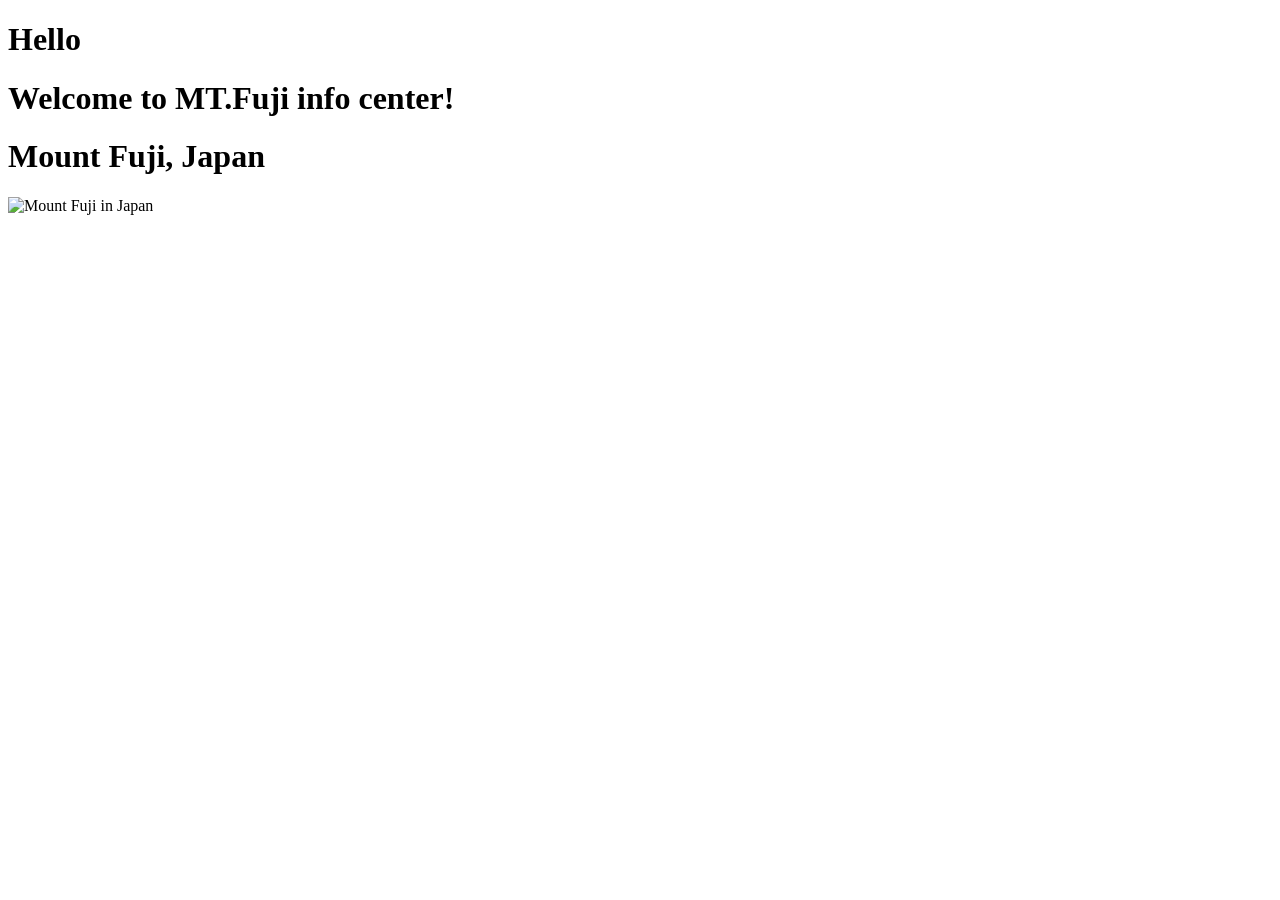
==== index.html @ 7f0abf56 "Added Picture and basic HTML" ====
<!DOCTYPE html>
<html>
  <head> 
    <title>HTML Practice</title> 
  </head> 
  <body> 
    <h1>Hello</h1>
  </body> 
     <h1>Welcome to MT.Fuji info center!</h1>
</html>

<h1>Mount Fuji, Japan</h1>

    <img src="https://res.cloudinary.com/jnto/image/upload/w_750,h_503,fl_lossy,f_auto/v1531981666/fujiguide/SG010_6" alt="Mount Fuji in Japan" width="600">
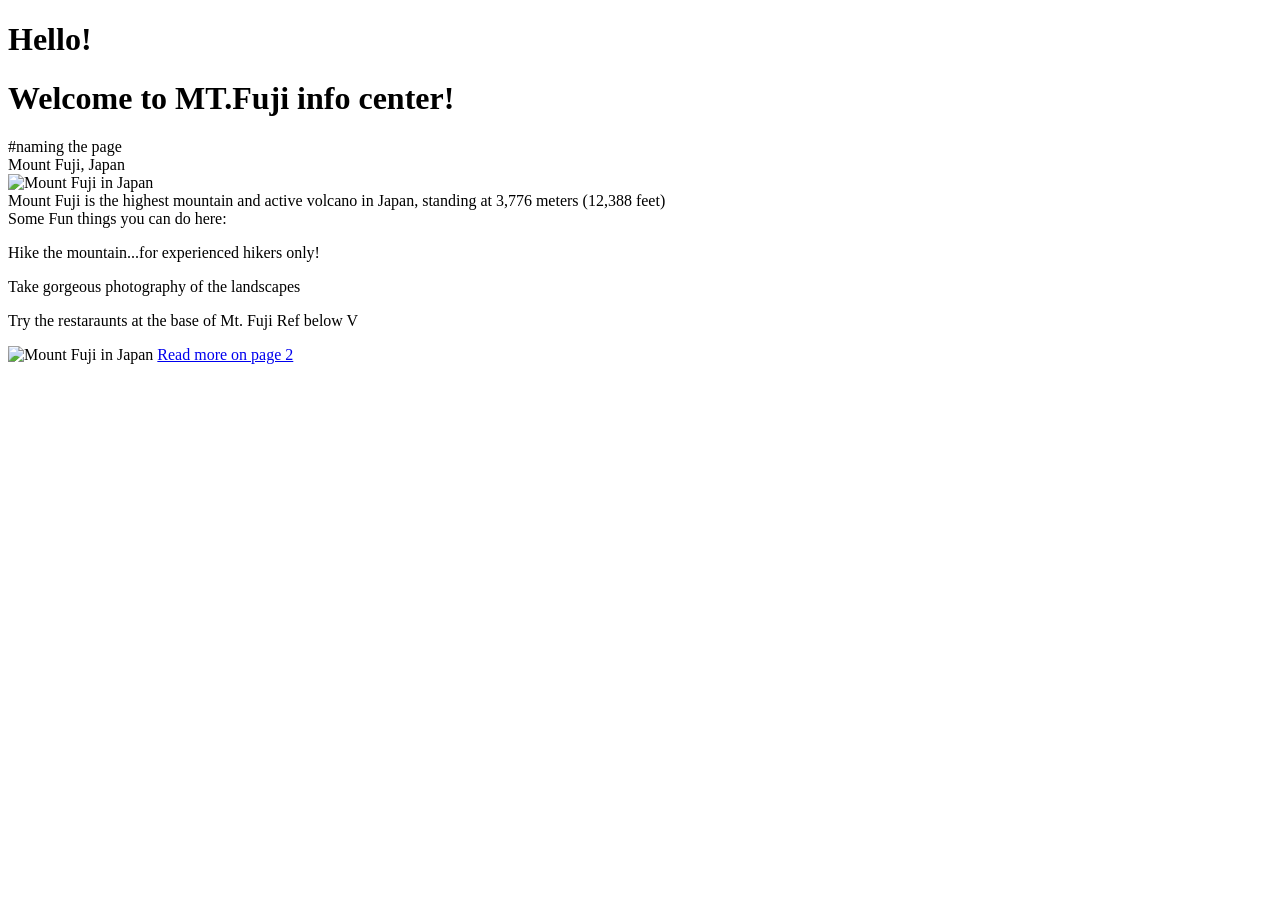
==== commit b0dc5c0e: "Adding new files/HTML" ====
--- a/index.html
+++ b/index.html
@@ -4,11 +4,21 @@
     <title>HTML Practice</title> 
   </head> 
   <body> 
-    <h1>Hello</h1>
+    <h1>Hello!</h1>
   </body> 
-     <h1>Welcome to MT.Fuji info center!</h1>
+     <h1>Welcome to MT.Fuji info center!</h1> #naming the page
 </html>
 
-<h1>Mount Fuji, Japan</h1>
+<main>Mount Fuji, Japan</main>
+    <img src="https://res.cloudinary.com/jnto/image/upload/w_750,h_503,fl_lossy,f_auto/v1531981666/fujiguide/SG010_6" alt="Mount Fuji in Japan" width="600">
+    <main>Mount Fuji is the highest mountain and active volcano in Japan, standing at 3,776 meters (12,388 feet)</main>
 
-    <img src="https://res.cloudinary.com/jnto/image/upload/w_750,h_503,fl_lossy,f_auto/v1531981666/fujiguide/SG010_6" alt="Mount Fuji in Japan" width="600">+
+    <main>Some Fun things you can do here:</main>
+<p>Hike the mountain...for experienced hikers only!</p>
+<p>Take gorgeous photography of the landscapes</p>
+<p>Try the restaraunts at the base of Mt. Fuji Ref below V</p>
+    <img src="https://encrypted-tbn0.gstatic.com/images?q=tbn:ANd9GcS5LBBjCcuRZJaON_Ni6Y6NNh1Oo_mlsjkUwfTGwX5XCo94fc3JbDLUpdI&s=10" alt="Mount Fuji in Japan" width="600">
+
+
+    <a href="page2.html">Read more on page 2</a>
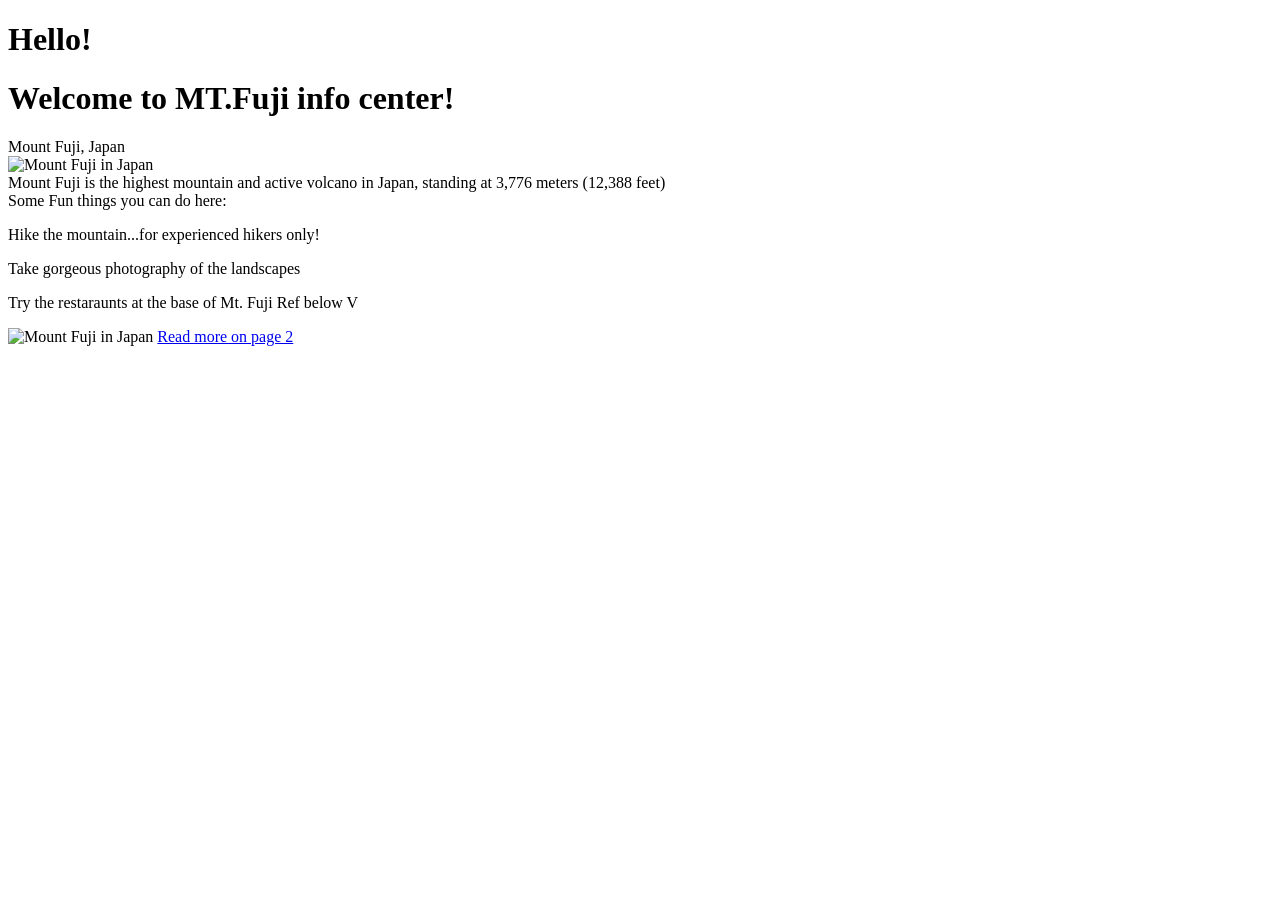
==== commit 5d5033d4: "Fix header formatting in index.html" ====
--- a/index.html
+++ b/index.html
@@ -6,7 +6,7 @@
   <body> 
     <h1>Hello!</h1>
   </body> 
-     <h1>Welcome to MT.Fuji info center!</h1> #naming the page
+     <h1>Welcome to MT.Fuji info center!</h1> 
 </html>
 
 <main>Mount Fuji, Japan</main>
@@ -21,4 +21,4 @@
     <img src="https://encrypted-tbn0.gstatic.com/images?q=tbn:ANd9GcS5LBBjCcuRZJaON_Ni6Y6NNh1Oo_mlsjkUwfTGwX5XCo94fc3JbDLUpdI&s=10" alt="Mount Fuji in Japan" width="600">
 
 
-    <a href="page2.html">Read more on page 2</a>+    <a href="page2.html">Read more on page 2</a>
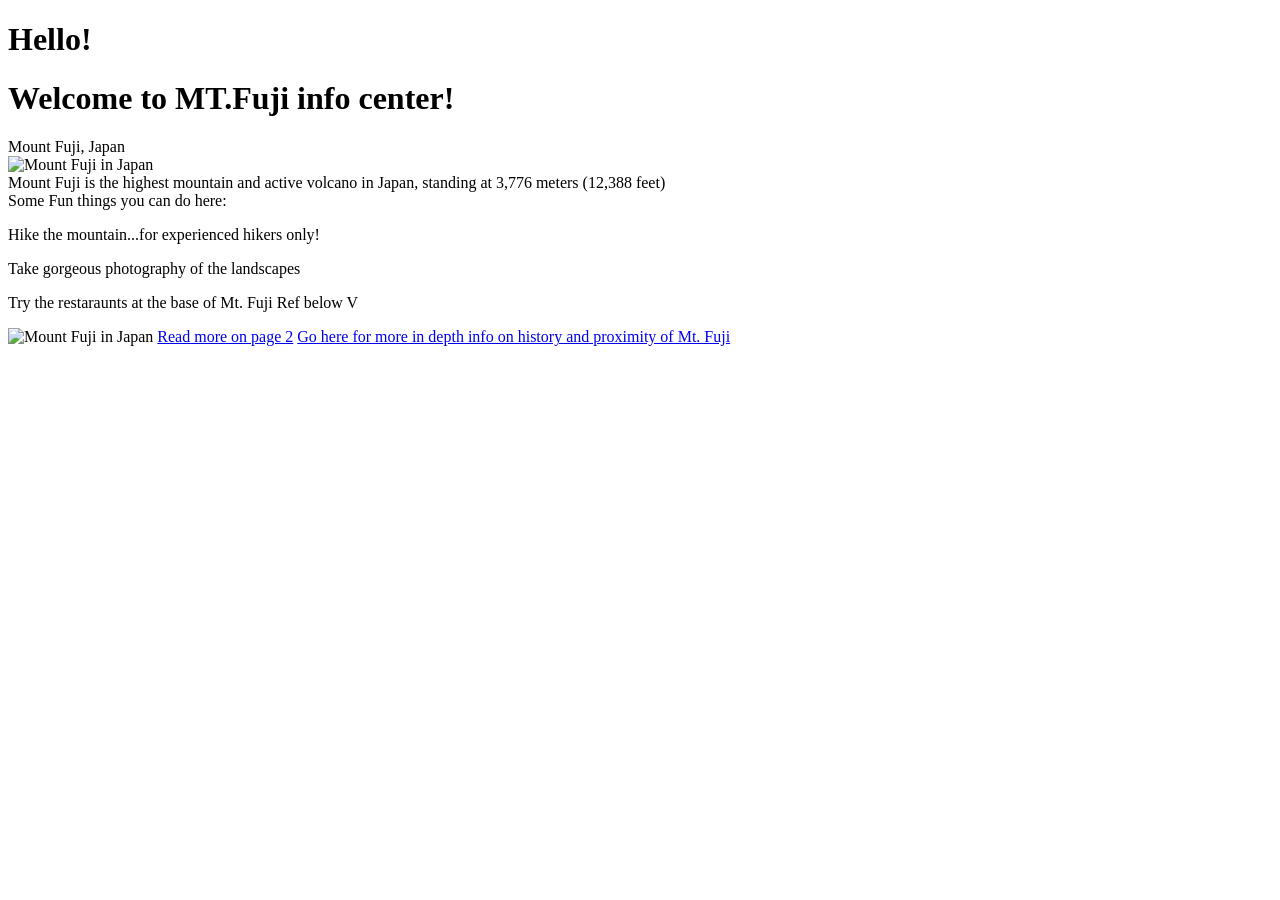
==== commit 5ae4f1d3: "added more in depth wiki link to keep the format clean and not too cluttered" ====
--- a/index.html
+++ b/index.html
@@ -22,3 +22,4 @@
 
 
     <a href="page2.html">Read more on page 2</a>
+    <a href="https://en.wikipedia.org/wiki/Mount_Fuji">Go here for more in depth info on history and proximity of Mt. Fuji</a>
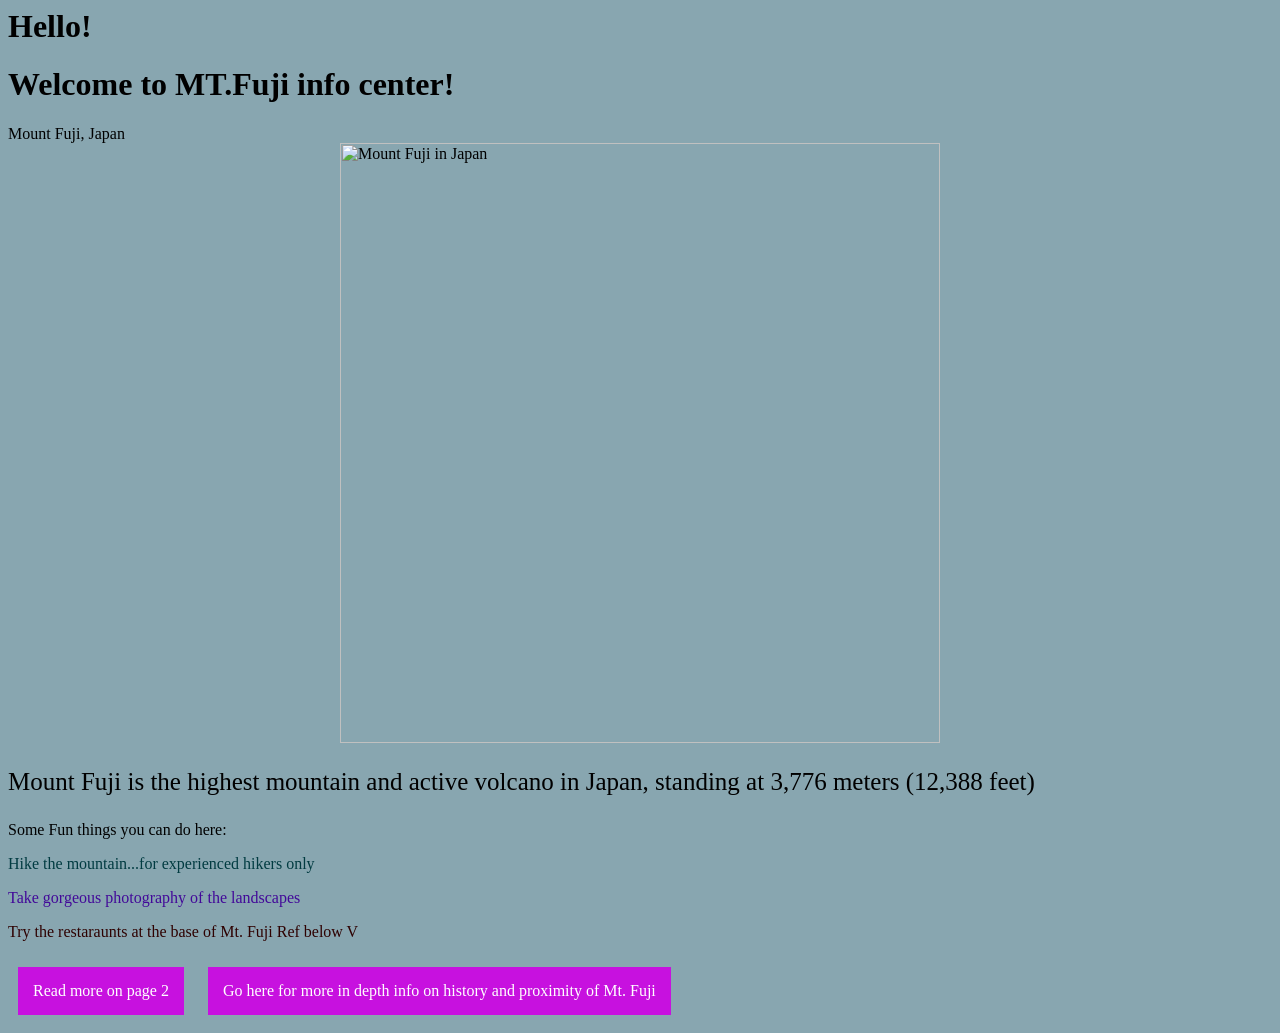
==== commit ef0dd20d: "Clean up HTML and image styling" ====
--- a/index.html
+++ b/index.html
@@ -1,6 +1,12 @@
+<link rel="stylesheet" href="style.css" />
 <!DOCTYPE html>
 <html>
   <head> 
+     <style>
+        body {
+            background-color: rgb(136, 166, 176);
+        }
+    </style>
     <title>HTML Practice</title> 
   </head> 
   <body> 
@@ -8,18 +14,18 @@
   </body> 
      <h1>Welcome to MT.Fuji info center!</h1> 
 </html>
+<!-- I centered the image now since the last assignment -->
+<main>Mount Fuji, Japan</main>
+    <img class="center-image" src="https://res.cloudinary.com/jnto/image/upload/w_750,h_503,fl_lossy,f_auto/v1531981666/fujiguide/SG010_6" alt="Mount Fuji in Japan" width="600">
+    <p id="big" class="blue">Mount Fuji is the highest mountain and active volcano in Japan, standing at 3,776 meters (12,388 feet)</p>
 
-<main>Mount Fuji, Japan</main>
-    <img src="https://res.cloudinary.com/jnto/image/upload/w_750,h_503,fl_lossy,f_auto/v1531981666/fujiguide/SG010_6" alt="Mount Fuji in Japan" width="600">
-    <main>Mount Fuji is the highest mountain and active volcano in Japan, standing at 3,776 meters (12,388 feet)</main>
-
-
+<!-- This will show colored words -->
     <main>Some Fun things you can do here:</main>
-<p>Hike the mountain...for experienced hikers only!</p>
-<p>Take gorgeous photography of the landscapes</p>
-<p>Try the restaraunts at the base of Mt. Fuji Ref below V</p>
-    <img src="https://encrypted-tbn0.gstatic.com/images?q=tbn:ANd9GcS5LBBjCcuRZJaON_Ni6Y6NNh1Oo_mlsjkUwfTGwX5XCo94fc3JbDLUpdI&s=10" alt="Mount Fuji in Japan" width="600">
-
-
-    <a href="page2.html">Read more on page 2</a>
-    <a href="https://en.wikipedia.org/wiki/Mount_Fuji">Go here for more in depth info on history and proximity of Mt. Fuji</a>
+    <div class="flex-container">
+      </div>
+<p style="color: rgb(1, 59, 65);">Hike the mountain...for experienced hikers only</p>
+<p style="color: rgb(66, 9, 153);">Take gorgeous photography of the landscapes</p>
+<p style="color: rgb(46, 1, 1);">Try the restaraunts at the base of Mt. Fuji Ref below V</p>
+</div> <!-- Underneath here will show the boxes -->
+    <a href="page2.html" class="button">Read more on page 2</a>
+    <a href="https://en.wikipedia.org/wiki/Mount_Fuji" class="button">Go here for more in depth info on history and proximity of Mt. Fuji</a>
--- a/style.css
+++ b/style.css
@@ -0,0 +1,52 @@
+.pink {
+  color: pink;
+}
+
+.red {
+  color: red;
+}
+
+
+#big {
+  font-size: 25px;
+}
+
+.subheader {
+  font-weight: bold;
+  font-size: 15px;
+}
+
+.button {
+  background-color: #c711df;
+  color: white;
+  padding: 15px;
+  text-align: center;
+  text-decoration: none;
+  font-size: 16px;
+  display: inline-block;
+  margin: 10px;
+}
+
+.flex-container {
+  display: flex;
+}
+
+.box {
+  background-color: rgb(209, 202, 202);
+  padding: 20px;
+  margin: 10px;
+}
+
+.image-container {
+  display: flex;
+  justify-content: center; 
+  align-items: center;     
+  height: 100vh;           
+}
+
+/* This keeps the image centered from side to side. */
+.center-image {
+  display: block;
+  margin-left: auto;
+  margin-right: auto;
+}
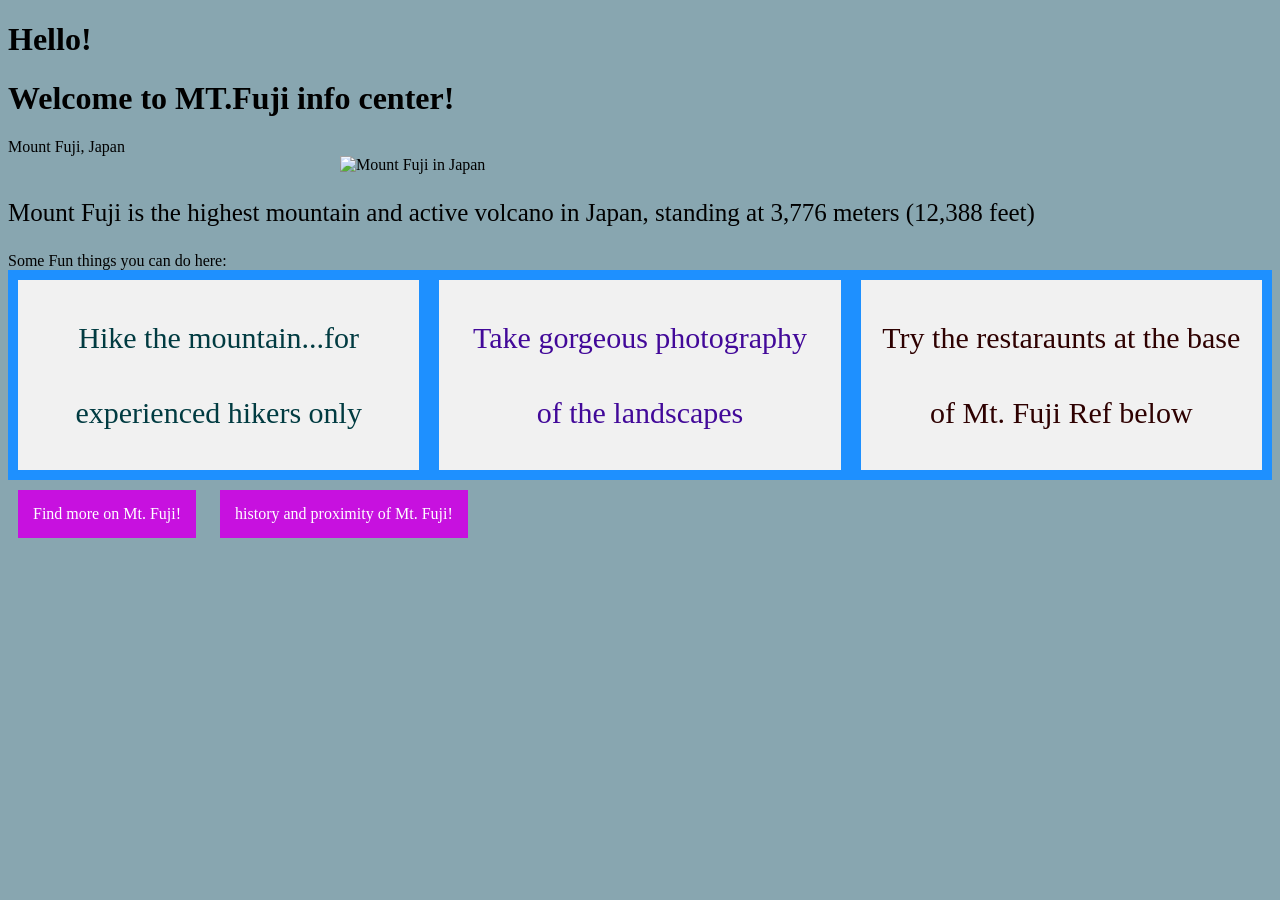
==== commit accc75ff: "Fix accessibility issues from audit" ====
--- a/index.html
+++ b/index.html
@@ -1,31 +1,30 @@
-<link rel="stylesheet" href="style.css" />
 <!DOCTYPE html>
-<html>
-  <head> 
-     <style>
-        body {
-            background-color: rgb(136, 166, 176);
-        }
+<html lang="en">
+  <head>
+    <title>HTML Practice</title>
+    <link rel="stylesheet" href="style.css">
+    <style>
+      body {
+        background-color: rgb(136, 166, 176);
+      }
     </style>
-    <title>HTML Practice</title> 
-  </head> 
-  <body> 
+  </head>
+  <body>
     <h1>Hello!</h1>
-  </body> 
-     <h1>Welcome to MT.Fuji info center!</h1> 
-</html>
-<!-- I centered the image now since the last assignment -->
-<main>Mount Fuji, Japan</main>
+    <h1>Welcome to MT.Fuji info center!</h1>
+    <!-- I centered the image now since the last assignment -->
+    <main>Mount Fuji, Japan</main>
     <img class="center-image" src="https://res.cloudinary.com/jnto/image/upload/w_750,h_503,fl_lossy,f_auto/v1531981666/fujiguide/SG010_6" alt="Mount Fuji in Japan" width="600">
     <p id="big" class="blue">Mount Fuji is the highest mountain and active volcano in Japan, standing at 3,776 meters (12,388 feet)</p>
 
-<!-- This will show colored words -->
+    <!-- This will show colored words -->
     <main>Some Fun things you can do here:</main>
     <div class="flex-container">
-      </div>
-<p style="color: rgb(1, 59, 65);">Hike the mountain...for experienced hikers only</p>
-<p style="color: rgb(66, 9, 153);">Take gorgeous photography of the landscapes</p>
-<p style="color: rgb(46, 1, 1);">Try the restaraunts at the base of Mt. Fuji Ref below V</p>
-</div> <!-- Underneath here will show the boxes -->
-    <a href="page2.html" class="button">Read more on page 2</a>
-    <a href="https://en.wikipedia.org/wiki/Mount_Fuji" class="button">Go here for more in depth info on history and proximity of Mt. Fuji</a>
+      <div class="box" style="color: rgb(1, 59, 65);">Hike the mountain...for experienced hikers only</div>
+      <div class="box" style="color: rgb(66, 9, 153);">Take gorgeous photography of the landscapes</div>
+      <div class="box" style="color: rgb(46, 1, 1);">Try the restaraunts at the base of Mt. Fuji Ref below</div>
+    </div>
+    <a href="page2.html" class="button">Find more on Mt. Fuji!</a>
+    <a href="https://en.wikipedia.org/wiki/Mount_Fuji" class="button">history and proximity of Mt. Fuji!</a>
+  </body>
+</html>
--- a/style.css
+++ b/style.css
@@ -49,4 +49,28 @@
   display: block;
   margin-left: auto;
   margin-right: auto;
-}+}
+
+  .flex-container {
+       display: flex;
+       flex-wrap: nowrap;
+      flex-direction: row;
+      background-color: DodgerBlue;
+  }
+      
+  .flex-container > div {
+      background-color: #f1f1f1;
+      width: 450px;
+      margin: 10px;
+      text-align: center;
+      line-height: 75px;
+      font-size: 30px;
+  }
+      
+  @media (max-width: 600px) {
+      .flex-container {
+        flex-direction: column;
+        align-items: center;
+        }
+  }
+    
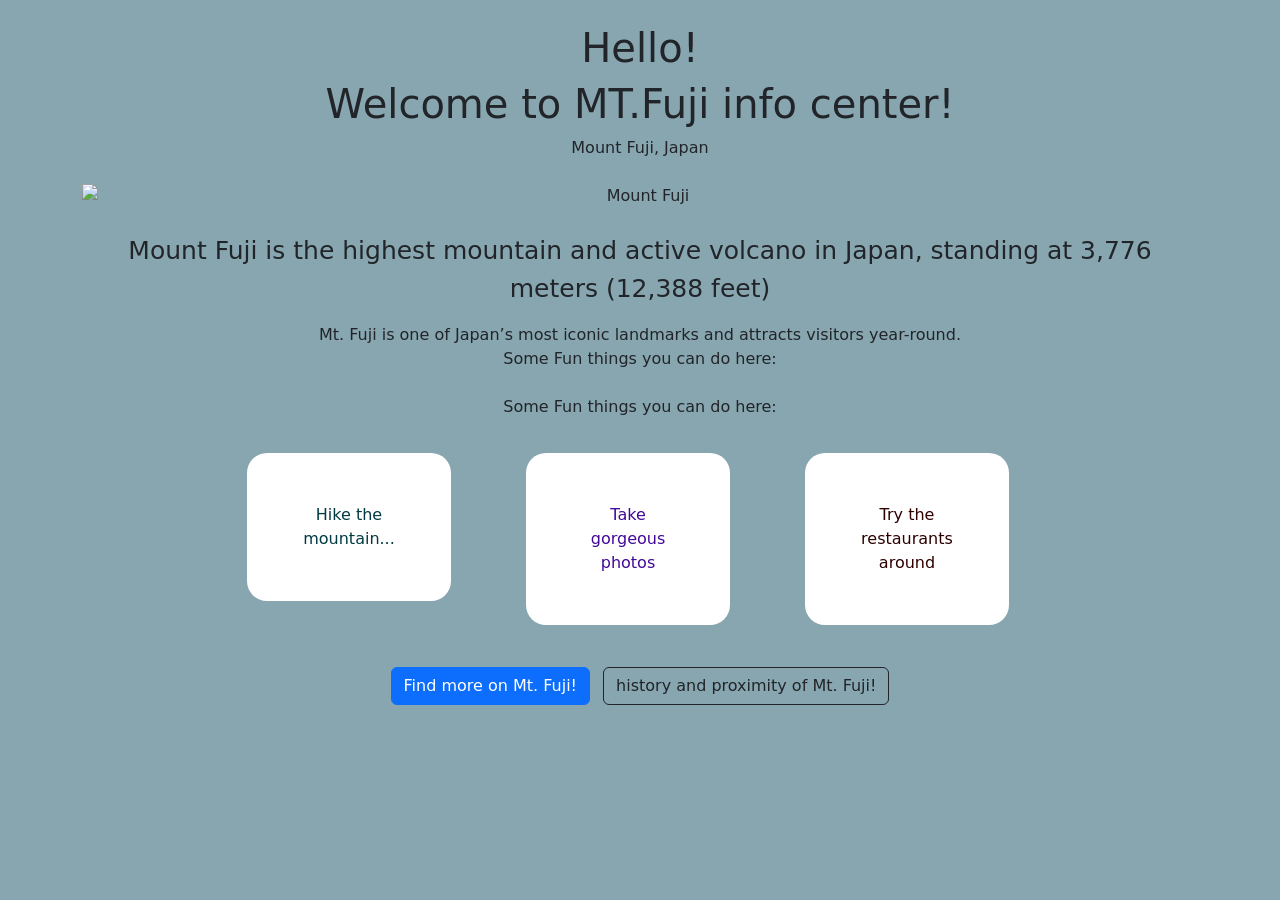
==== commit 00caf337: "Add Bootstrap layout updates" ====
--- a/index.html
+++ b/index.html
@@ -1,30 +1,58 @@
+
 <!DOCTYPE html>
 <html lang="en">
   <head>
+    <div class="center-all">
+    <link
+  href="https://cdn.jsdelivr.net/npm/bootstrap@5.3.3/dist/css/bootstrap.min.css"
+  rel="stylesheet"
+>
+
     <title>HTML Practice</title>
     <link rel="stylesheet" href="style.css">
     <style>
       body {
         background-color: rgb(136, 166, 176);
       }
+      
     </style>
   </head>
   <body>
+    <div class="container mt-4">
     <h1>Hello!</h1>
     <h1>Welcome to MT.Fuji info center!</h1>
+    <!-- added boostrapping for iamges and text boxes as well as links -->
     <!-- I centered the image now since the last assignment -->
     <main>Mount Fuji, Japan</main>
-    <img class="center-image" src="https://res.cloudinary.com/jnto/image/upload/w_750,h_503,fl_lossy,f_auto/v1531981666/fujiguide/SG010_6" alt="Mount Fuji in Japan" width="600">
+  <img class="center-image img-fluid my-4" 
+     src="https://res.cloudinary.com/jnto/image/upload/w_750,h_503,fl_lossy,f_auto/v1531981666/fujiguide/SG010_6.jpg" 
+     alt="Mount Fuji">
     <p id="big" class="blue">Mount Fuji is the highest mountain and active volcano in Japan, standing at 3,776 meters (12,388 feet)</p>
+    <div class="custom-highlight">
+  Mt. Fuji is one of Japan’s most iconic landmarks and attracts visitors year-round.
+</div>
 
     <!-- This will show colored words -->
     <main>Some Fun things you can do here:</main>
-    <div class="flex-container">
-      <div class="box" style="color: rgb(1, 59, 65);">Hike the mountain...for experienced hikers only</div>
-      <div class="box" style="color: rgb(66, 9, 153);">Take gorgeous photography of the landscapes</div>
-      <div class="box" style="color: rgb(46, 1, 1);">Try the restaraunts at the base of Mt. Fuji Ref below</div>
+    <div class="row mt-4">
+ <main>Some Fun things you can do here:</main>
+
+<div class="row justify-content-center mt-4">
+  <div class="col-md-3 mb-3">
+    <div class="box" style="color: rgb(1, 59, 65);">Hike the mountain...</div>
+  </div>
+  <div class="col-md-3 mb-3">
+    <div class="box" style="color: rgb(66, 9, 153);">Take gorgeous photos</div>
+  </div>
+  <div class="col-md-3 mb-3">
+    <div class="box" style="color: rgb(46, 1, 1);">Try the restaurants around</div>
+  </div>
+</div>
     </div>
-    <a href="page2.html" class="button">Find more on Mt. Fuji!</a>
-    <a href="https://en.wikipedia.org/wiki/Mount_Fuji" class="button">history and proximity of Mt. Fuji!</a>
+    <a href="page2.html" class="btn btn-primary mt-3">Find more on Mt. Fuji!</a>
+    <a href="https://en.wikipedia.org/wiki/Mount_Fuji" class="btn btn-outline-dark mt-3 ms-2">history and proximity of Mt. Fuji!</a>
+    </div>
   </body>
-</html>
+</html> 
+
+
--- a/style.css
+++ b/style.css
@@ -1,3 +1,12 @@
+.highlight {
+  background-color: #f8f0ff;
+  border-left: 4px solid #b47cff;
+  padding: 10px 15px;
+  border-radius: 6px;
+  margin-top: 20px;
+}
+
+
 .pink {
   color: pink;
 }
@@ -73,4 +82,29 @@
         align-items: center;
         }
   }
-    +    
+.center-all {
+  text-align: center;
+}
+
+.center-image {
+  display: block;
+  margin-left: auto;
+  margin-right: auto;
+}
+
+.center-grid {
+  display: flex;
+  justify-content: center;
+  align-items: center;
+}
+
+.box {
+  padding: 50px;
+  border-radius: 20px;
+  background-color: #ffffff;
+  margin: 10px auto;
+  width: 80%;
+  max-width: 300px;
+  text-align: center;
+}
